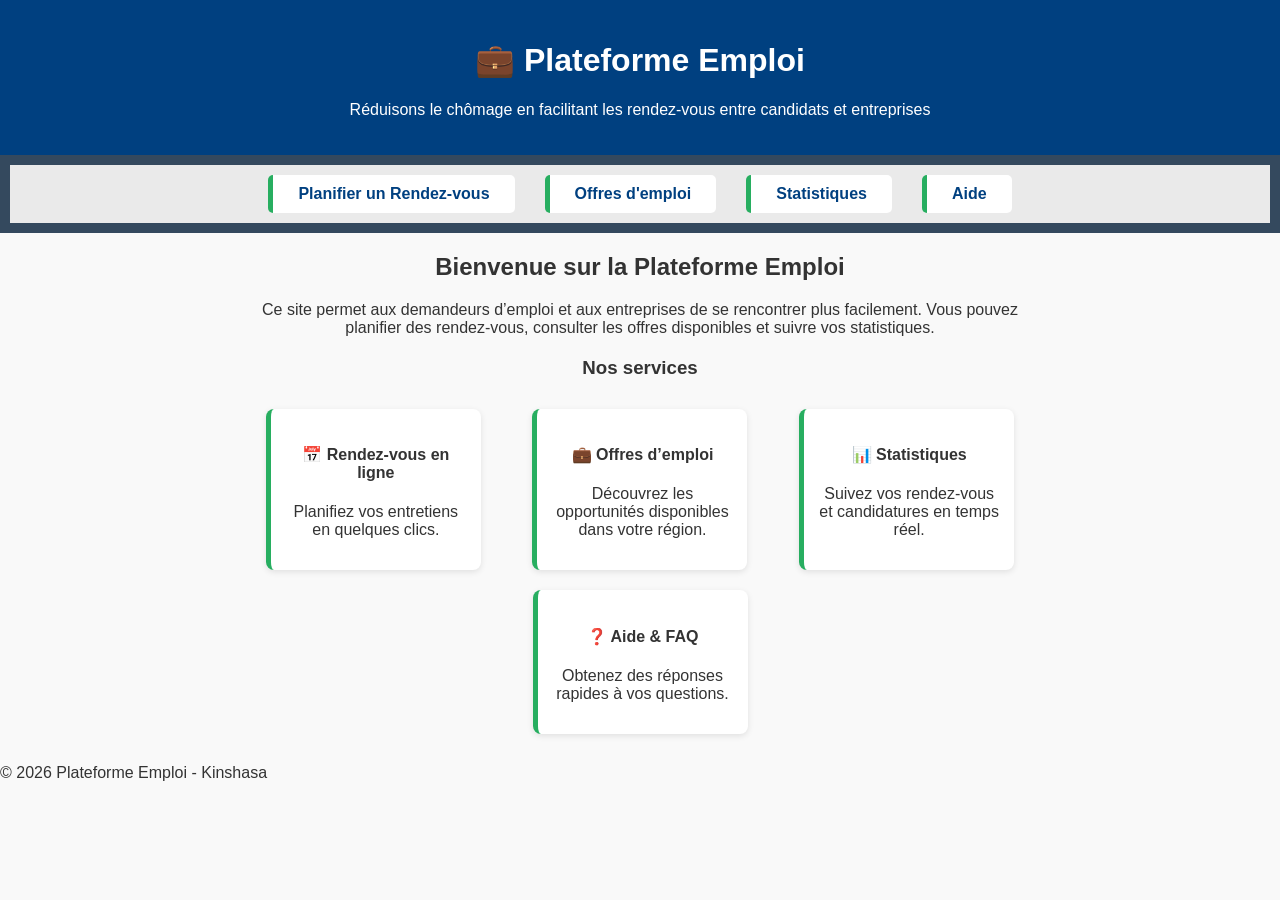
==== index.html @ e9a29c6e "Ajout du site" ====
<!DOCTYPE html>
<html lang="fr">
<head>
  <meta charset="UTF-8">
  <title>Plateforme Emploi - Accueil</title>
  <link rel="stylesheet" href="Gest.css">
</head>
<body>
  <!-- En-tête -->
  <header>
    <h1>💼 Plateforme Emploi</h1>
    <p class="slogan">Réduisons le chômage en facilitant les rendez-vous entre candidats et entreprises</p>
  </header>

  <!-- Navigation -->
  <nav>
    <ul>
      <li><a href="Rendez-vous.html">Planifier un Rendez-vous</a></li>
      <li><a href="Offre.html">Offres d'emploi</a></li>
      <li><a href="Statistique.html">Statistiques</a></li>
      <li><a href="Aide.html">Aide</a></li>
    </ul>
  </nav>

  <!-- Contenu principal -->
  <main>
    <section class="intro">
      <h2>Bienvenue sur la Plateforme Emploi</h2>
      <p>
        Ce site permet aux demandeurs d’emploi et aux entreprises de se rencontrer plus facilement.
        Vous pouvez planifier des rendez-vous, consulter les offres disponibles et suivre vos statistiques.
      </p>
    </section>

    <section class="highlight">
      <h3>Nos services</h3>
      <div class="cards">
        <div class="card">
          <h4>📅 Rendez-vous en ligne</h4>
          <p>Planifiez vos entretiens en quelques clics.</p>
        </div>
        <div class="card">
          <h4>💼 Offres d’emploi</h4>
          <p>Découvrez les opportunités disponibles dans votre région.</p>
        </div>
        <div class="card">
          <h4>📊 Statistiques</h4>
          <p>Suivez vos rendez-vous et candidatures en temps réel.</p>
        </div>
        <div class="card">
          <h4>❓ Aide & FAQ</h4>
          <p>Obtenez des réponses rapides à vos questions.</p>
        </div>
      </div>
    </section>
  </main>

  <!-- Footer -->
  <footer>
    <p>&copy; 2026 Plateforme Emploi - Kinshasa</p>
  </footer>
</body>
</html>
---- Gest.css ----
body {
  font-family: Arial, sans-serif;
  margin: 0;
  background-color: #f9f9f9;
  color: #333;
}

header {
  background-color: #004080;
  color: white;
  text-align: center;
  padding: 20px;
}

nav ul {
  list-style: none;
  margin: 0;
  padding: 10px;
  display: flex;
  justify-content: center;
  background-color: #eaeaea;
}

nav ul li {
  margin: 0 15px;
}

nav ul li a {
  text-decoration: none;
  color: #004080;
  font-weight: bold;
}

nav ul li a:hover {
  color: #d9534f;
}

.intro, .highlight {
  max-width: 800px;
  margin: 20px auto;
  text-align: center;
}

.cards {
  display: flex;
  justify-content: space-around;
  flex-wrap: wrap;
  margin-top: 20px;
}

.card {
  background: white;
  padding: 15px;
  margin: 10px;
  border-radius: 8px;
  box-shadow: 0 2px 6px rgba(0,0,0,0.1);
  width: 180px;
}


nav {
  background: #34495e;
  padding: 10px;
  text-align: center;
}

nav a {
  color: white;
  margin: 0 15px;
  text-decoration: none;
}

nav a:hover {
  text-decoration: underline;
}

main {
  margin: 20px;
}

.form-section, .list-section, .offers-section {
  background: #ecf0f1;
  padding: 20px;
  border-radius: 10px;
  margin-bottom: 20px;
}

.card {
  background: #fff;
  padding: 15px;
  margin: 10px 0;
  border-radius: 8px;
  border-left: 5px solid #27ae60;
}

button {
  background: #27ae60;
  color: white;
  border: none;
  padding: 10px;
  cursor: pointer;
  border-radius: 5px;
}

button:hover {
  background: #2ecc71;
}

ul {
  list-style-type: none;
  padding: 0;
}

li {
  background: #fff;
  margin: 5px 0;
  padding: 10px;
  border-radius: 5px;
  border-left: 5px solid #27ae60;
}
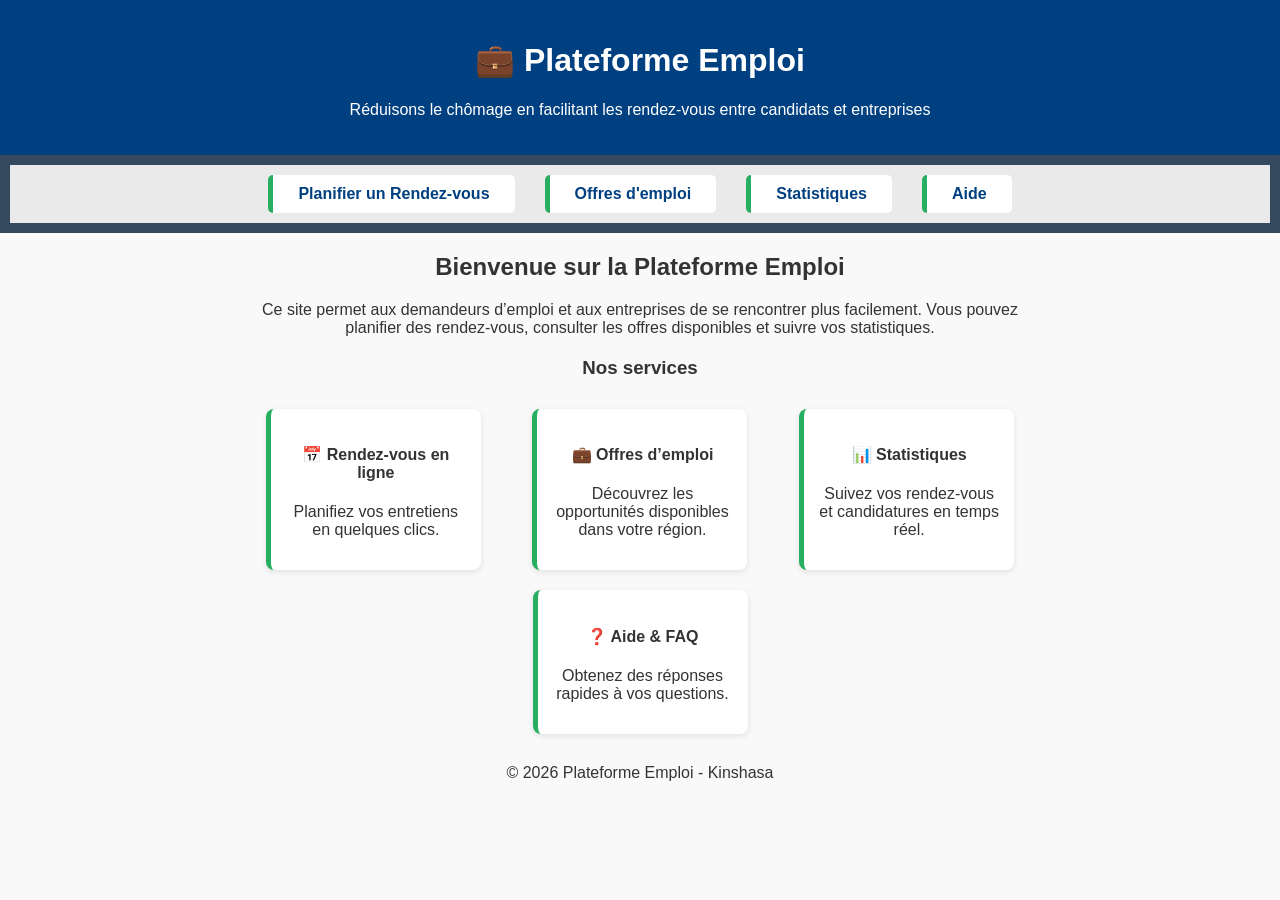
==== commit 74b45bab: "Ajout d'un site" ====
--- a/index.html
+++ b/index.html
@@ -57,7 +57,7 @@
 
   <!-- Footer -->
   <footer>
-    <p>&copy; 2026 Plateforme Emploi - Kinshasa</p>
+    <center>&copy; 2026 Plateforme Emploi - Kinshasa</center>
   </footer>
 </body>
 </html>
